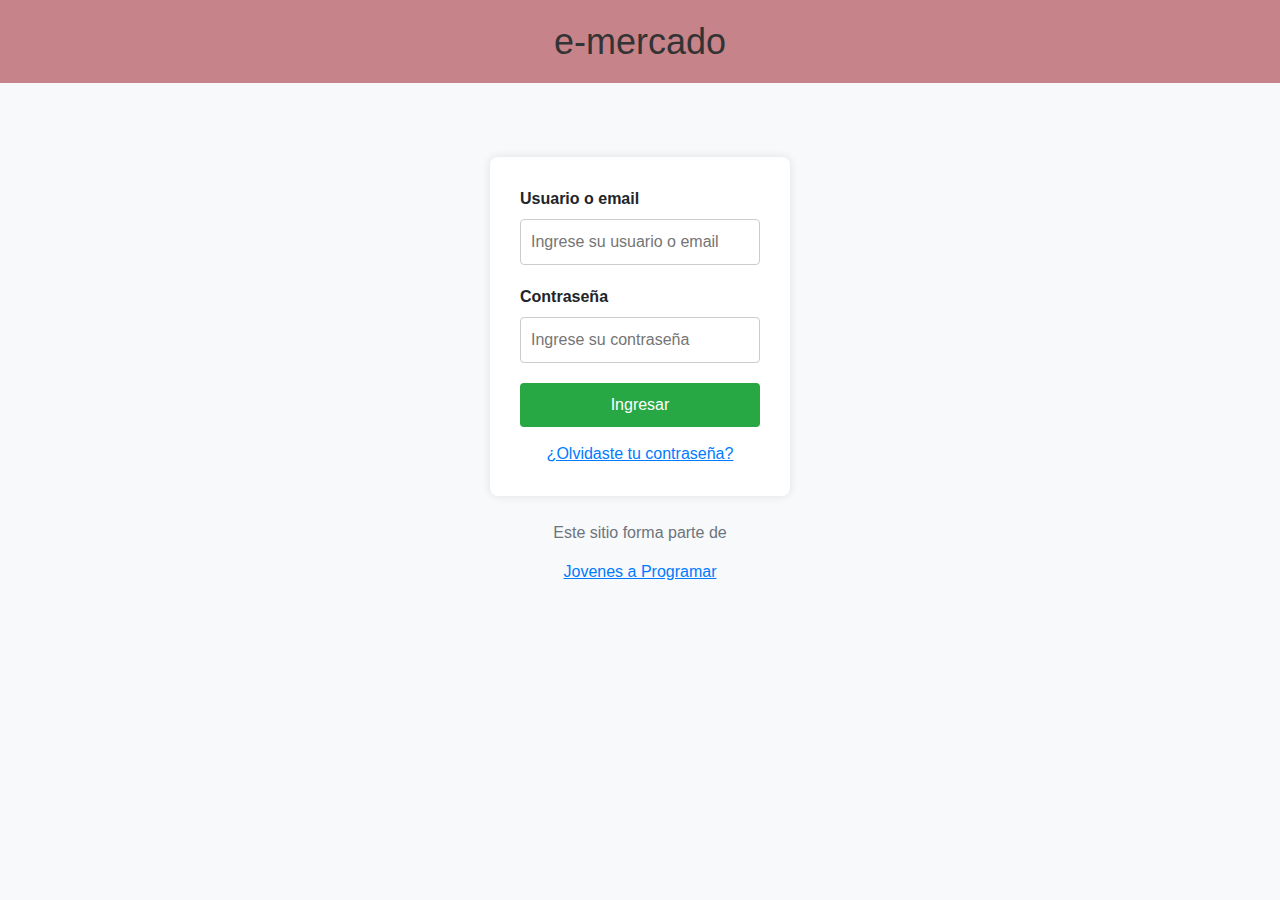
==== cart.html @ fc45166c "punto 4" ====
<!DOCTYPE html>
<html lang="es">
<head>
  <meta http-equiv="Content-Type" content="text/html; charset=UTF-8">
  <meta name="viewport" content="width=device-width, initial-scale=1, shrink-to-fit=no">
  <title>eMercado - Todo lo que busques está aquí</title>
  <link href="https://fonts.googleapis.com/css?family=Raleway:300,300i,400,400i,700,700i,900,900i" rel="stylesheet">
  <link href="css/bootstrap.min.css" rel="stylesheet">
  <link href="css/font-awesome.min.css" rel="stylesheet">
  <link href="css/styles.css" rel="stylesheet">
</head>
<body>
  <nav class="navbar navbar-expand-lg navbar-dark bg-dark p-1">
    <div class="container">
      <button class="navbar-toggler" type="button" data-bs-toggle="collapse" data-bs-target="#navbarNav"
        aria-controls="navbarNav" aria-expanded="false" aria-label="Toggle navigation">
        <span class="navbar-toggler-icon"></span>
      </button>
      <div class="collapse navbar-collapse" id="navbarNav">
        <ul class="navbar-nav w-100 justify-content-between">
          <li class="nav-item">
            <a class="nav-link" href="index.html">Inicio</a>
          </li>
          <li class="nav-item">
            <a class="nav-link" href="categories.html">Categorías</a>
          </li>
          <li class="nav-item">
            <a class="nav-link" href="sell.html">Vender</a>
          </li>
          <!-- Aquí se añade el nuevo ícono del carrito -->
        <li class="nav-item">
          <a href="cart.html" class="nav-link cart-icon">
            <i class="fa fa-shopping-cart"></i>
            <span id="cart-badge" class="badge">0</span>
          </a>
        </li>
        <!-- Fin del nuevo ícono del carrito -->

        </ul>
        <div class="dropdown">
          <button class="btn btn-secondary dropdown-toggle" type="button" id="userDropdown" data-bs-toggle="dropdown" aria-expanded="false">
            Usuario
          </button>
          <ul class="dropdown-menu" aria-labelledby="userDropdown">
            <li><a class="dropdown-item" href="cart.html">Mi carrito</a></li>
            <li><a class="dropdown-item" href="my-profile.html">Mi perfil</a></li>
            <li><hr class="dropdown-divider"></li>
            <li><a class="dropdown-item" href="#" id="logoutBtn">Cerrar sesión</a></li>
          </ul>
        </div>
        <div class="form-check form-switch">
          <input class="form-check-input theme-toggle" type="checkbox" role="switch" id="themeSwitch">
          <label class="form-check-label" for="themeSwitch">
              <span class="icon">🌞</span>
          </label>
      </div>
      </div>
    </div>
  </nav>

  <main class="container mt-5">
    <h1>Carrito de Compras</h1>
    <div class="row">
        <div class="col-md-8">
            <div id="cartItems" class="cart-items-list"></div>
        </div>
        <div class="col-md-4">
            <div class="card cart-summary-card p-3">
              <div id="subtotal" class="mb-3"></div>
              <div id="envioDomicilio" class="mb-3"><strong><p>Envio</p></strong></div>
              <div id="cartTotal" class="mb-3"></div>
             <div class="mb-3">
                <label for="currencySwitch">Moneda:</label>
                <select id="currencySwitch" class="form-select">
                    <option value="USD" selected>Dólares (USD)</option>
                    <option value="UYU">Pesos Uruguayos (UYU)</option>
                </select>                
             </div>
              <!-- Opciones de Tipo de Envío -->
            <div class="mb-3">
              <label for="shippingType">Tipo de envío:</label>
              <select id="shippingType" class="form-select">
                <option value="">Seleccione una forma de envío</option>
                  <option value="premium">Premium 2 a 5 días (15%)</option>
                  <option value="express">Express 5 a 8 días (7%)</option>
                  <option value="standard" selected>Standard 12 a 15 días (5%)</option>
              </select>
            </div>

            <!-- Dirección de Envío -->
            <div id="addressFields" class="mb-3">
              <label>Dirección de envío:</label>
              <input type="text" class="form-control mb-2" id="locality" placeholder="Localidad" required>
              <input type="text" class="form-control mb-2" id="street" placeholder="Calle" required>
              <input type="text" class="form-control mb-2" id="number" placeholder="Número" required>
               <!-- Nuevos campos -->
    <input type="text" class="form-control mb-2" id="department" placeholder="Departamento" required>
    <input type="text" class="form-control mb-2" id="zipcode" placeholder="Código Postal" required>
            </div>

            <!-- Forma de Pago -->
            <div class="mb-3">
              <label for="paymentMethod">Forma de pago:</label>
              <select id="paymentMethod" class="form-select">
                <option value="" selected>Seleccione una forma de pago</option>
                  <option value="creditCard" selected>Tarjeta de crédito</option>
                  <option value="bankTransfer">Transferencia bancaria</option>
              </select>
            </div>

            <!-- Botón de Finalizar Compra -->
            <button id="checkoutBtn" class="btn btn-success w-100">Finalizar compra</button>
          </div>
      </div>
  </div>
            
                <button id="emptyCartBtn" class="btn btn-danger w-100 mb-2">Vaciar Carrito</button>
                <a href="index.html" class="btn btn-primary w-100">Volver a la tienda</a>
            </div>
        </div>
    </div>
</main>

  <footer class="text-muted">
    <div class="container">
      <p class="float-end">
        <a href="#">Volver arriba</a>
      </p>
      <p>Este sitio forma parte de <a href="https://jovenesaprogramar.edu.uy/" target="_blank">Jóvenes a Programar</a></p>
    </div>
  </footer>

  <div id="spinner-wrapper">
    <div class="lds-ring">
      <div></div>
      <div></div>
      <div></div>
      <div></div>
    </div>
  </div>

  <script>
    document.addEventListener("DOMContentLoaded", () => {
        const cartItemsContainer = document.getElementById("cartItems");
        const cartTotalContainer = document.getElementById("cartTotal");
        const subtotalContainer = document.getElementById("subtotal");
        const emptyCartBtn = document.getElementById("emptyCartBtn");
    
        const updateCartDisplay = () => {
            const cart = JSON.parse(localStorage.getItem("cart")) || []; // Recuperar el carrito
            let total = 0;
            let subtotal = 0; // Inicializar subtotal
            cartItemsContainer.innerHTML = ''; // Limpiar contenedor

            if (cart.length === 0) {
                cartItemsContainer.innerHTML = '<p>No hay productos en el carrito.</p>';
                cartTotalContainer.innerHTML = ''; // Limpiar total si no hay productos
                subtotalContainer.innerHTML = ''; // Limpiar subtotal si no hay productos
            } else {
                cart.forEach(product => {
                    const productSubtotal = product.cost * product.quantity; // Calcular subtotal por producto
                    total += productSubtotal; // Sumar al total general
                    subtotal += productSubtotal; // Sumar al subtotal
                    
                    cartItemsContainer.innerHTML += `
                        <div class="cart-item mb-3">
                            <img src="${product.image}" class="cart-item-image" alt="${product.name}">
                            <div class="cart-item-info">
                                <h5>${product.name}</h5>
                                <p class="price">Precio: ${product.cost} USD</p>
                                <p class="quantity">Cantidad: ${product.quantity}</p>
                                <p><strong>Subtotal: ${(productSubtotal).toFixed(2)} USD</strong></p>
                            </div>
                        </div>
                    `;
                });
                
                // Mostrar subtotal y total del carrito
                const shippingCost = 200; // Costo de envío
                const totalWithShipping = total + shippingCost; // Total incluyendo envío
                subtotalContainer.innerHTML = `<h4>Subtotal: ${subtotal.toFixed(2)} UYU</h4>`;
                cartTotalContainer.innerHTML = `<h4 class="total">Total: ${totalWithShipping.toFixed(2)} UYU</h4>`;
            }
        };

        // Inicializar la visualización del carrito
        updateCartDisplay();

        // Función para vaciar el carrito
        emptyCartBtn.addEventListener("click", () => {
            localStorage.removeItem("cart"); // Eliminar el carrito de localStorage
            updateCartDisplay(); // Actualizar la visualización
        });
    });
  </script>
  <script src="js/cart.js"></script>
  <script src="js/init.js"></script>
  <script src="js/login.js"></script>
  <script src="js/theme.js"></script>
  <script src="js/index.js"></script>
  <script src="js/bootstrap.bundle.min.js"></script>
</body>
</html>
---- css/styles.css ----
.jumbotron,
.card-body,
.container,
.site-header {
  font-family: 'Verdana', serif !important;
}

.jumbotron .display-4 {
  font-weight: bold;
}

nav a {
  text-decoration: none;
}

.custom-bg {
  background-color: #c7838a;
}

.bd-placeholder-img {
  font-size: 1.125rem;
  text-anchor: middle;
  -webkit-user-select: none;
  -moz-user-select: none;
  -ms-user-select: none;
  user-select: none;
}

@media (min-width: 768px) {
  .bd-placeholder-img-lg {
    font-size: 3.5rem;
  }
}

.jumbotron {
  height: 50vh;
  padding: 5em inherit;
  margin-bottom: 0;
  background-color: #53C0FB;
  background: url('../img/cover_back.png');
  background-size: cover;
  background-position: center;
  background-repeat: no-repeat;
  color: black;
  font-weight: bold;
}

@media (min-width: 768px) {
  .jumbotron {
    padding-top: 6rem;
    padding-bottom: 6rem;
  }
}

.jumbotron p:last-child {
  margin-bottom: 0;
}

.jumbotron-heading {
  font-weight: 300;
}

.jumbotron .container {
  max-width: 40rem;
  background-color: rgba(255, 255, 255, 0.5);
  border-radius: 10px;
  text-shadow: 1px 1px 2px grey;
}

.jumbotron .lead {
  font-size: 38px;
}

footer {
  padding-top: 20rem;
  padding-bottom: 2rem;
}

footer p {
  margin-bottom: .25rem;
}

.site-header a {
  color: white;
  transition: ease-in-out color .15s;
}

.site-header .dropdown-menu a {
  color: black;
}

.dropzone {
  border: 2px dashed #0087F7;
  border-radius: 5px;
  background: white;
}

.img-fit {
  max-height: 100%;
}

.alert {
  position: fixed;
  top: 80px;
  width: 50%;
  left: 50%;
  transform: translate(-50%, 0);
}

.lds-ring {
  display: inline-block;
  position: relative;
  width: 64px;
  height: 64px;
  top: 50%;
  left: 50%;
}

.cursor-active {
  cursor: pointer;
}

.left {
  float: left;
  padding: 4px;
  background-color: rgba(255, 255, 255, 0.5);
}

.lds-ring div {
  box-sizing: border-box;
  display: block;
  position: absolute;
  width: 51px;
  height: 51px;
  margin: 6px;
  border: 6px solid #fff;
  border-radius: 50%;
  animation: lds-ring 1.2s cubic-bezier(0.5, 0, 0.5, 1) infinite;
  border-color: #fff transparent transparent transparent;
}

.lds-ring div:nth-child(1) {
  animation-delay: -0.45s;
}

.lds-ring div:nth-child(2) {
  animation-delay: -0.3s;
}

.lds-ring div:nth-child(3) {
  animation-delay: -0.15s;
}

@keyframes lds-ring {
  0% {
    transform: rotate(0deg);
  }

  100% {
    transform: rotate(360deg);
  }
}

.signin {
  width: 100%;
  max-width: 330px;
  padding: 15px;
  margin: auto;
}

#spinner-wrapper {
  position: fixed;
  background-color: rgba(0, 0, 0, 0.5);
  width: 100%;
  height: 100%;
  top: 0;
  left: 0;
  z-index: 1021;
  display: none;
}

main {
  min-height: calc(100vh - 210px);
}

a.custom-card,
a.custom-card:hover {
  color: inherit;
  text-decoration: inherit;
}

.checked {
  color: orange;
}

.cards {
  transition: all 0.2s ease;
  cursor: pointer;
}

.cards:hover {
  box-shadow: 5px 6px 6px 2px #e9ecef;
  transform: scale(1.1);
}

.userLogged {
  color: white;
  font-weight: 500;
}

.card {
  max-width: 600px;
  margin: 20px auto;
}

.carousel-inner img {
  width: 100%;
  height: 300px;
  object-fit: cover;
}

.fa-star {
  font-size: 20px;
  color: lightgray;
}

.fa-star.checked {
  color: gold;
}

.comment {
  border-bottom: 1px solid #ccc;
  padding: 10px 15px;
  margin: 10px 0;
  background-color: #f9f9f9;
  border-radius: 5px;
}

.comments-section {
  margin-left: 60px;
  margin-right: 60px;
}

.opinion {
  border: 1px solid #ddd;
  padding: 20px;
  width: 100%;
  box-shadow: 0px 0px 10px rgba(0, 0, 0, 0.1);
  margin: 20px auto;
  font-size: 18px;
  margin-bottom: 10px;
  color: #333;
}

.rating-form {
  display: flex;
  flex-direction: column;
}

.rating-form .stars {
  display: flex;
  flex-direction: row-reverse;
  justify-content: flex-end;
  margin-bottom: 10px;
}

.stars input[type="radio"] {
  display: none;
}

.stars label {
  font-size: 30px;
  color: #ddd;
  cursor: pointer;
}

.stars input[type="radio"]:checked ~ label,
.stars input[type="radio"]:checked + label ~ label {
  color: gold;
}

textarea {
  width: 100%;
  height: 100px;
  padding: 10px;
  border: 1px solid #ddd;
  border-radius: 4px;
  margin-bottom: 10px;
  font-size: 14px;
  resize: none;
}

.my-button {
  background-color: #1e68b8;
  color: rgb(8, 0, 0);
  border: rgb(57, 52, 52);
  cursor: pointer;
  border-radius: 5px;
  font-size: 12px;
  padding: 5px 10px;
  width: 90px;
  height: 40px;
  margin-left: auto;
}

button:hover {
  background-color: #3480d1;
}

.cursor-active {
  cursor: pointer;
  transition: transform 0.2s ease, box-shadow 0.2s ease;
}

.cursor-active:hover {
  transform: scale(1.05);
  box-shadow: 0 4px 8px rgba(0, 0, 0, 0.2);
}

.dark-mode {
  background-color: #121212;
  color: #ffffff;
}

.dark-mode .card {
  background-color: #1e1e1e;
  border-color: #333;
  color: white;
}

.dark-mode .comments-section,
.dark-mode #comentarios {
  background-color: #8b8b8b;
}

.comentarios {
  margin-left: 60px;
}

.productosRelacionados {
  margin-left: 60px;
}

.cart-item {
  background-color: #f8f9fa;
  padding: 10px;
  border-radius: 8px;
}

.cart-item img {
  border-radius: 4px;
}

/* Contenedor principal del carrito */
.cart-container {
  max-width: 800px;
  margin: 20px auto;
  padding: 20px;
  background-color: #f8f9fa;
  border-radius: 8px;
  box-shadow: 0 4px 12px rgba(0, 0, 0, 0.1);
}

/* Estilos para cada item en el carrito */
.cart-item {
  display: flex;
  align-items: center;
  margin-bottom: 15px;
  padding: 15px;
  background-color: #ffffff;
  border-radius: 8px;
  box-shadow: 0 2px 8px rgba(0, 0, 0, 0.1);
}

.cart-item img {
  width: 100px;
  height: 100px;
  object-fit: cover;
  border-radius: 8px;
  margin-right: 20px;
}

.cart-item-info {
  flex: 1;
  display: flex;
  flex-direction: column;
}

.cart-item-info h5 {
  font-size: 18px;
  font-weight: bold;
  margin: 0;
  color: #333;
}

.cart-item-info p {
  font-size: 14px;
  color: #666;
}

.cart-item-info .price {
  font-size: 16px;
  font-weight: bold;
  color: #333;
  margin-top: 5px;
}

/* Contenedor de cantidad y total */
.cart-item-quantity {
  display: flex;
  align-items: center;
  margin-left: 20px;
}

.quantity-btn {
  background-color: #007bff;
  color: white;
  border: none;
  border-radius: 4px;
  width: 30px;
  height: 30px;
  font-size: 18px;
  display: flex;
  align-items: center;
  justify-content: center;
  cursor: pointer;
  margin: 0 5px;
}

.quantity-btn:hover {
  background-color: #0056b3;
}

.quantity-input {
  width: 40px;
  text-align: center;
  border: 1px solid #ccc;
  border-radius: 4px;
  padding: 5px
}

.cart-items-list {
  display: flex;
  flex-direction: column;
  gap: 15px;
}

.cart-item {
  display: flex;
  align-items: center;
  padding: 10px;
  border: 1px solid #e0e0e0;
  border-radius: 8px;
  background-color: #f9f9f9;
}

.cart-item-image {
  width: 100px;
  height: 100px;
  object-fit: cover;
  margin-right: 15px;
  border-radius: 8px;
}

.cart-item-info {
  flex: 1;
}

.price, .quantity {
  margin: 5px 0;
}

.cart-summary-card {
  background-color: #ffe4e1; /* Color de fondo rosa */
  border-radius: 8px;
}

.total {
  font-weight: bold;
  font-size: 1.2rem;
}

.alert {
  padding: 15px;
  background-color: #0d0949; 
  color: white; 
  position: fixed; 
  z-index: 1000; 
  left: 50%;
  transform: translateX(-50%); 
  top: 20px; 
  border-radius: 5px;
  transition: opacity 0.5s ease; 
  opacity: 0; 
}

#listaProductosRelacionados{
  margin-left: 35px;
}

.quantity-control button {
  display: inline-block !important;
  min-width: 30px;
}

.quantity {
  color: black;
}

.remove-product{
  width: 20%;
}
/* Estilos del ícono del carrito */
.cart-icon {
  position: relative;
  display: inline-block;
  margin-right: 15px; /* Ajusta el valor según sea necesario */
}

/* Estilos para el badge del carrito */
#cart-badge {
  position: absolute;
  top: -10px; /* Ajusta la posición vertical */
  right: -10px; /* Ajusta la posición horizontal */
  background-color: #ff6f61; /* Color de fondo del badge */
  color: white; /* Color del texto */
  border-radius: 50%; /* Hacer el badge circular */
  padding: 5px 10px; /* Espaciado interno del badge */
  font-size: 12px; /* Tamaño de la fuente del badge */
  min-width: 20px; /* Ancho mínimo del badge */
  text-align: center;
}

#themeSwitch {
  margin-left: 0.10rem;
}
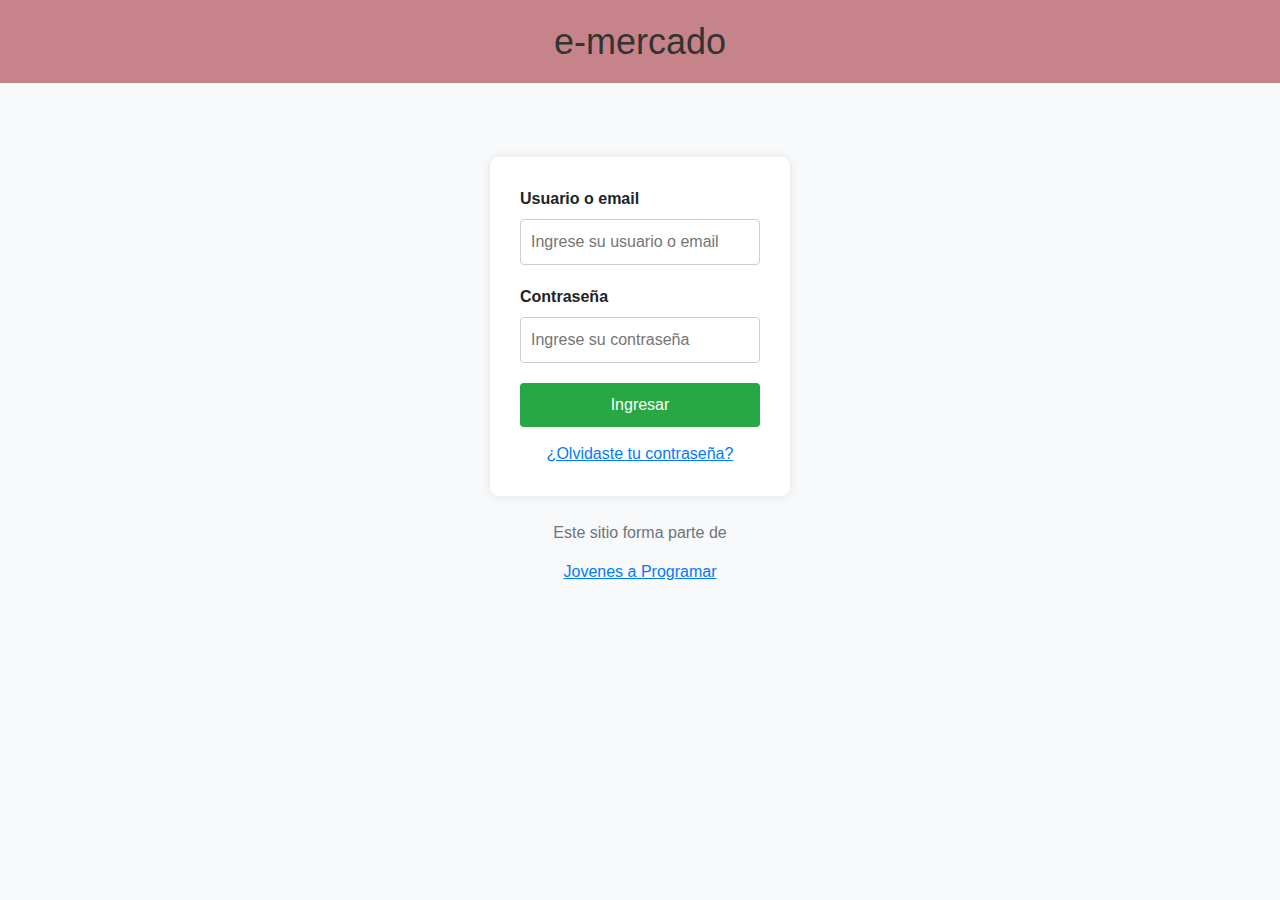
==== commit 7ebe8b30: "fix subtotal" ====
--- a/cart.html
+++ b/cart.html
@@ -10,7 +10,7 @@
   <link href="css/styles.css" rel="stylesheet">
 </head>
 <body>
-  <nav class="navbar navbar-expand-lg navbar-dark bg-dark p-1">
+  <nav class="navbar navbar-expand-lg navbar-dark custom-bg p-1">
     <div class="container">
       <button class="navbar-toggler" type="button" data-bs-toggle="collapse" data-bs-target="#navbarNav"
         aria-controls="navbarNav" aria-expanded="false" aria-label="Toggle navigation">
@@ -80,7 +80,6 @@
             <div class="mb-3">
               <label for="shippingType">Tipo de envío:</label>
               <select id="shippingType" class="form-select">
-                <option value="">Seleccione una forma de envío</option>
                   <option value="premium">Premium 2 a 5 días (15%)</option>
                   <option value="express">Express 5 a 8 días (7%)</option>
                   <option value="standard" selected>Standard 12 a 15 días (5%)</option>
@@ -94,15 +93,14 @@
               <input type="text" class="form-control mb-2" id="street" placeholder="Calle" required>
               <input type="text" class="form-control mb-2" id="number" placeholder="Número" required>
                <!-- Nuevos campos -->
-    <input type="text" class="form-control mb-2" id="department" placeholder="Departamento" required>
-    <input type="text" class="form-control mb-2" id="zipcode" placeholder="Código Postal" required>
-            </div>
+                <input type="text" class="form-control mb-2" id="department" placeholder="Departamento" required>
+                <input type="text" class="form-control mb-2" id="zipcode" placeholder="Código Postal" required>
+              </div>
 
             <!-- Forma de Pago -->
             <div class="mb-3">
               <label for="paymentMethod">Forma de pago:</label>
               <select id="paymentMethod" class="form-select">
-                <option value="" selected>Seleccione una forma de pago</option>
                   <option value="creditCard" selected>Tarjeta de crédito</option>
                   <option value="bankTransfer">Transferencia bancaria</option>
               </select>
@@ -118,6 +116,16 @@
                 <a href="index.html" class="btn btn-primary w-100">Volver a la tienda</a>
             </div>
         </div>
+    </div>
+    <div id="alert" class="alert" style="display:none;"></div>
+    <div id="confirmModal" class="modal-alert" style="display: none;">
+      <div class="modal-container">
+        <p id="confirmMessage">¿Estás seguro de que deseas eliminar este producto?</p>
+        <div class="modal-buttons">
+          <button id="confirmYes" class="btn btn-danger">Sí</button>
+          <button id="confirmNo" class="btn btn-secondary">No</button>
+        </div>
+      </div>
     </div>
 </main>
 
--- a/css/styles.css
+++ b/css/styles.css
@@ -11,10 +11,6 @@
 
 nav a {
   text-decoration: none;
-}
-
-.custom-bg {
-  background-color: #c7838a;
 }
 
 .bd-placeholder-img {
@@ -510,6 +506,56 @@
 .remove-product{
   width: 20%;
 }
+/* Estilos para el interruptor */
+.form-check.form-switch {
+  display: flex;
+  align-items: center;
+  position: relative;
+}
+
+.theme-toggle {
+  display: none;
+}
+
+.form-check-label {
+  background-color: #ccc;
+  border-radius: 20px;
+  width: 50px;
+  height: 25px;
+  position: relative;
+  cursor: pointer;
+  transition: background-color 0.3s ease;
+  display: flex;
+  align-items: center;
+  justify-content: flex-start;
+}
+
+.form-check-label::after {
+  content: '🌞';
+  display: flex;
+  align-items: center;
+  justify-content: center;
+  position: absolute;
+  top: 2px;
+  left: 2px;
+  width: 20px;
+  height: 20px;
+  background-color: #fff;
+  border-radius: 50%;
+  font-size: 14px;
+  transition: transform 0.3s ease, background-color 0.3s ease;
+}
+
+/* Modo oscuro */
+.theme-toggle:checked + .form-check-label {
+  background-color: #333;
+  justify-content: flex-end;
+}
+
+.theme-toggle:checked + .form-check-label::after {
+  content: '🌜';
+  transform: translateX(-5px);
+}
 /* Estilos del ícono del carrito */
 .cart-icon {
   position: relative;
@@ -531,6 +577,152 @@
   text-align: center;
 }
 
-#themeSwitch {
-  margin-left: 0.10rem;
-}
+/* Estilos generales */
+.container {
+    max-width: 900px;
+}
+
+/* Estilo para el título */
+h1 {
+    font-size: 2rem;
+    font-weight: bold;
+    color: #333;
+    text-align: center;
+    margin-bottom: 20px;
+}
+
+/* Estilos del carrito */
+.cart-items-list {
+    padding: 10px;
+    border-radius: 8px;
+    background-color: #fff;
+    box-shadow: 0 4px 8px rgba(0, 0, 0, 0.1);
+}
+
+.cart-item {
+    display: flex;
+    align-items: center;
+    border-bottom: 1px solid #ddd;
+    padding: 10px 0;
+}
+
+.cart-item-image {
+    width: 70px;
+    height: 70px;
+    object-fit: cover;
+    margin-right: 15px;
+    border-radius: 8px;
+}
+
+.cart-item-info {
+    flex: 1;
+}
+
+.price,
+.quantity-control {
+    margin: 5px 0;
+}
+
+/* Estilos para la tarjeta de resumen del carrito */
+.cart-summary-card {
+    background-color: #d8a8b6;
+    border-radius: 8px;
+    color: #333;
+    box-shadow: 0 4px 8px rgba(0, 0, 0, 0.1);
+}
+
+.cart-summary-card h4 {
+    font-weight: bold;
+}
+
+.form-select,
+.form-control {
+    border-radius: 8px;
+    background-color: #f4d1da;
+    border: 1px solid #b58690;
+    color: #333;
+}
+
+.form-select:focus,
+.form-control:focus {
+    border-color: #a06674;
+    box-shadow: none;
+}
+
+/* Botones de cantidad */
+.quantity-control .btn {
+    border-radius: 50%;
+    width: 30px;
+    height: 30px;
+    padding: 0;
+}
+
+.increase-quantity,
+.decrease-quantity {
+    background-color: #b58690;
+    color: #fff;
+}
+
+.increase-quantity:hover,
+.decrease-quantity:hover {
+    background-color: #a06674;
+}
+
+/* Botón Finalizar Compra */
+#checkoutBtn {
+    background-color: #28a745;
+    color: #fff;
+    font-weight: bold;
+    border: none;
+    border-radius: 8px;
+    transition: background-color 0.3s ease;
+}
+
+#checkoutBtn:hover {
+    background-color: #218838;
+}
+
+/* Estilos adicionales */
+.mb-2 {
+    margin-bottom: 0.5rem;
+}
+
+.mb-3 {
+    margin-bottom: 1rem;
+}
+
+.w-100 {
+    width: 100%;
+}
+
+.custom-bg {
+  background-color: #c7838a;
+}
+
+.modal-alert {
+  position: fixed;
+  top: 0;
+  left: 0;
+  width: 100%;
+  height: 100%;
+  background-color: rgba(0, 0, 0, 0.5);
+  display: flex;
+  justify-content: center;
+  align-items: center;
+  z-index: 1000;
+}
+.modal-container {
+  background: white;
+  padding: 20px;
+  border-radius: 8px;
+  text-align: center;
+  box-shadow: 0 4px 8px rgba(0, 0, 0, 0.2);
+}
+.modal-buttons {
+  margin-top: 20px;
+  display: flex;
+  justify-content: space-around;
+}
+.modal-buttons button {
+  padding: 10px 20px;
+}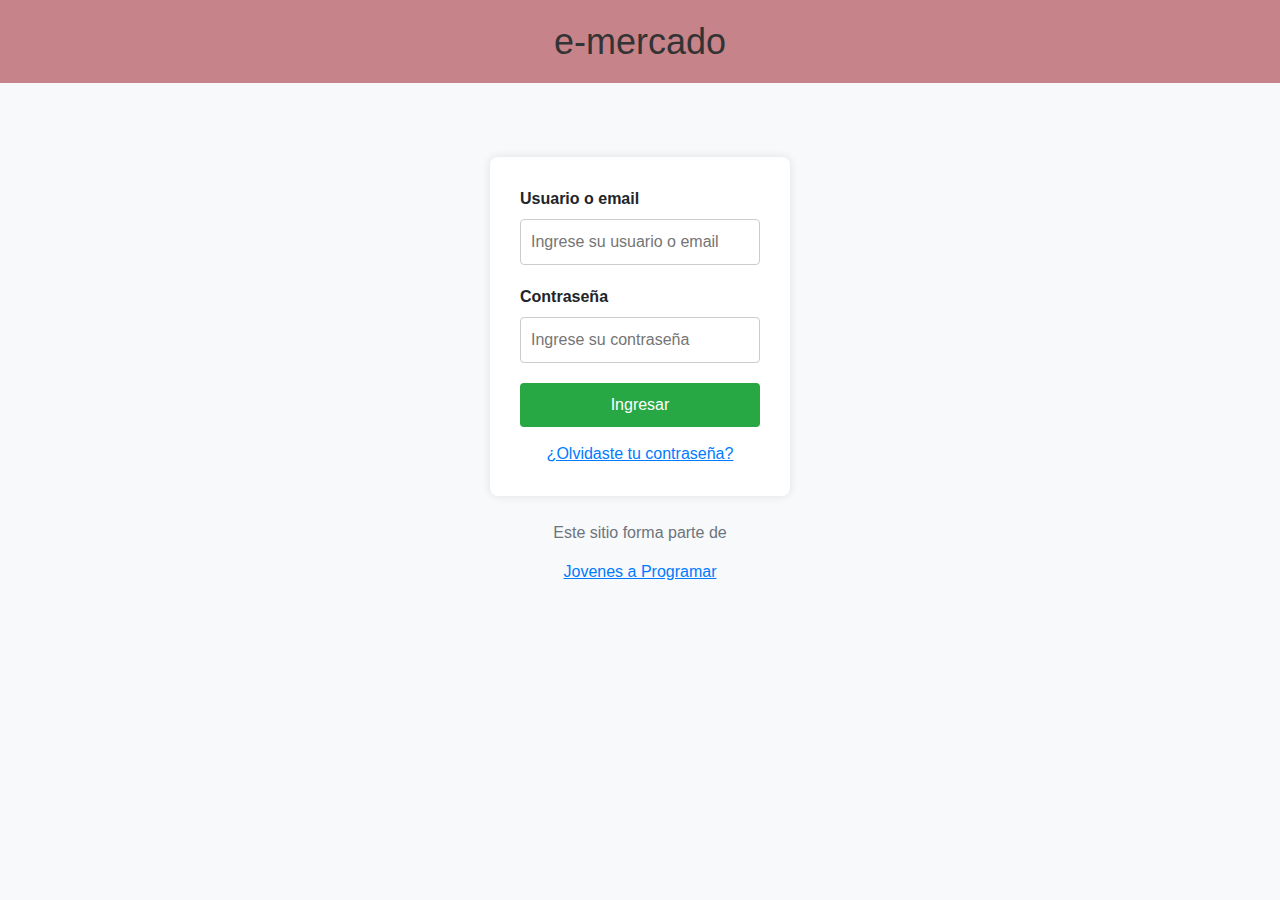
==== commit 81b523f9: "solve conflicts" ====
--- a/cart.html
+++ b/cart.html
@@ -80,6 +80,7 @@
             <div class="mb-3">
               <label for="shippingType">Tipo de envío:</label>
               <select id="shippingType" class="form-select">
+                <option value="">Seleccione una forma de envío</option>
                   <option value="premium">Premium 2 a 5 días (15%)</option>
                   <option value="express">Express 5 a 8 días (7%)</option>
                   <option value="standard" selected>Standard 12 a 15 días (5%)</option>
@@ -101,6 +102,7 @@
             <div class="mb-3">
               <label for="paymentMethod">Forma de pago:</label>
               <select id="paymentMethod" class="form-select">
+                <option value="" selected>Seleccione una forma de pago</option>
                   <option value="creditCard" selected>Tarjeta de crédito</option>
                   <option value="bankTransfer">Transferencia bancaria</option>
               </select>
@@ -129,6 +131,17 @@
     </div>
 </main>
 
+  <!-- Modal para confirmación de eliminación-->
+  <div id="confirmModal" class="modal-alert" style="display: none;">
+    <div class="modal-container">
+      <p id="confirmMessage">¿Estás seguro de que deseas eliminar este producto?</p>
+      <div class="modal-buttons">
+        <button id="confirmYes" class="btn btn-danger">Sí</button>
+        <button id="confirmNo" class="btn btn-secondary">No</button>
+      </div>
+    </div>
+  </div>
+</main>
   <footer class="text-muted">
     <div class="container">
       <p class="float-end">
--- a/css/styles.css
+++ b/css/styles.css
@@ -11,6 +11,18 @@
 
 nav a {
   text-decoration: none;
+}
+
+.search-bar {
+  display: flex;
+}
+
+.search-bar input {
+  flex-grow: 1;
+}
+
+.custom-bg {
+  background-color: #c7838a;
 }
 
 .bd-placeholder-img {
@@ -725,4 +737,4 @@
 }
 .modal-buttons button {
   padding: 10px 20px;
-}+}
